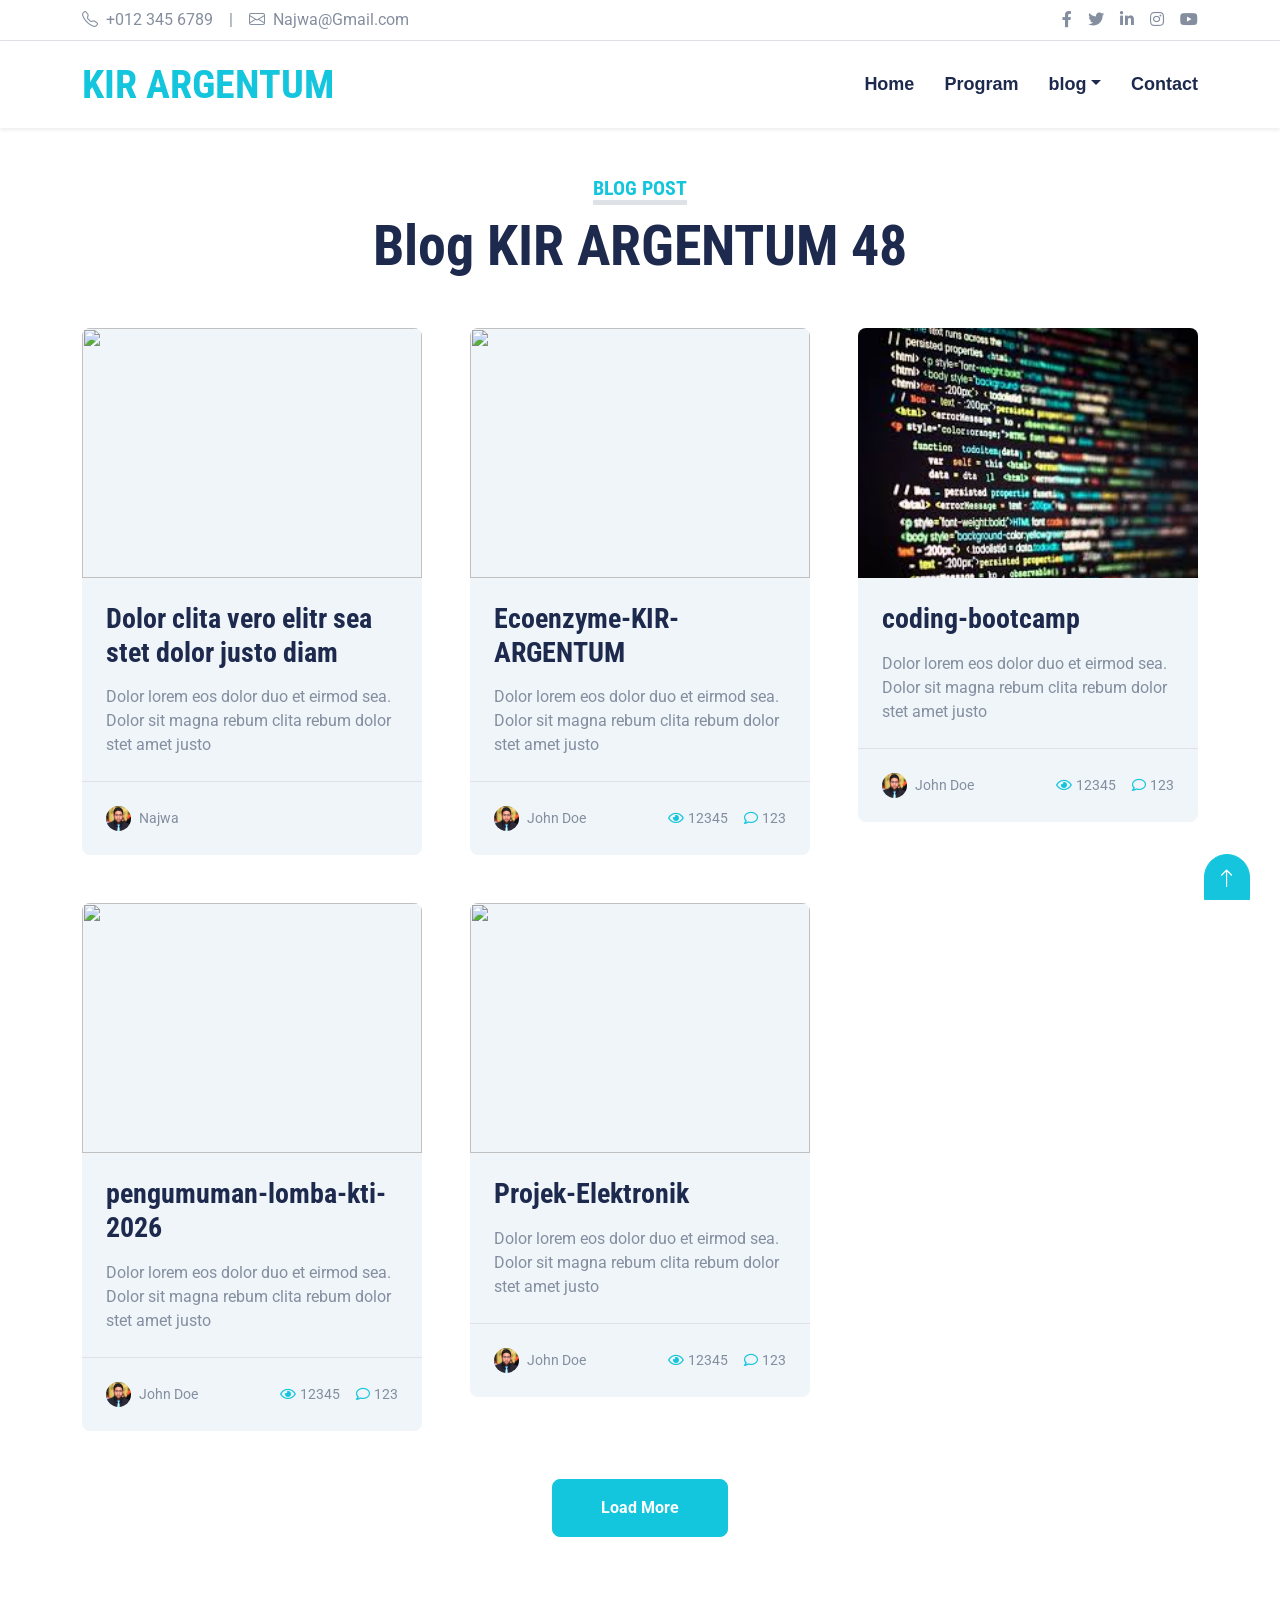
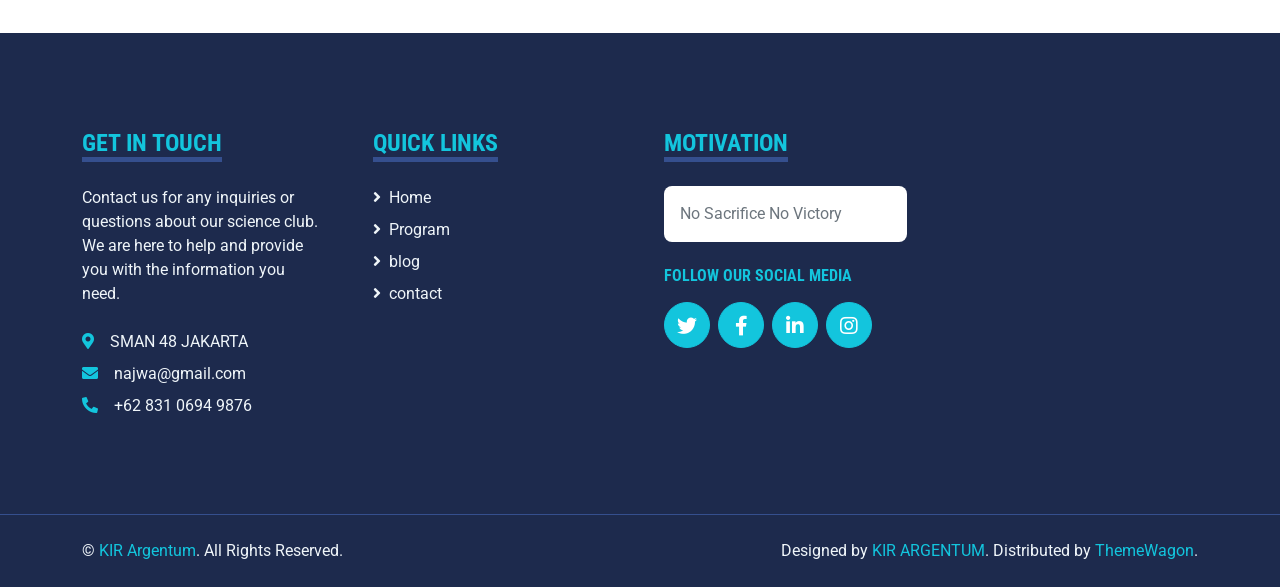
==== blog.html @ 417a8e18 "Add files via upload" ====
<!DOCTYPE html>
<html lang="en">

<head>
    <meta charset="utf-8">
    <title>KIR Argentum - Science Club of SMAN 48 Jakarta</title>
    <meta content="width=device-width, initial-scale=1.0" name="viewport">
    <meta content="Free HTML Templates" name="keywords">
    <meta content="Free HTML Templates" name="description">

    <!-- Favicon -->
    <link href="img/favicon.ico" rel="icon">

    <!-- Google Web Fonts -->
    <link rel="preconnect" href="https://fonts.gstatic.com">
    <link
        href="https://fonts.googleapis.com/css2?family=Roboto+Condensed:wght@400;700&family=Roboto:wght@400;700&display=swap"
        rel="stylesheet">

    <!-- Icon Font Stylesheet -->
    <link href="https://cdnjs.cloudflare.com/ajax/libs/font-awesome/5.15.0/css/all.min.css" rel="stylesheet">
    <link href="https://cdn.jsdelivr.net/npm/bootstrap-icons@1.4.1/font/bootstrap-icons.css" rel="stylesheet">

    <!-- Libraries Stylesheet -->
    <link href="lib/owlcarousel/assets/owl.carousel.min.css" rel="stylesheet">
    <link href="lib/tempusdominus/css/tempusdominus-bootstrap-4.min.css" rel="stylesheet" />

    <!-- Customized Bootstrap Stylesheet -->
    <link href="css/bootstrap.min.css" rel="stylesheet">

    <!-- Template Stylesheet -->
    <link href="css/style.css" rel="stylesheet">
</head>

<body>
    <!-- Topbar Start -->
    <div class="container-fluid py-2 border-bottom d-none d-lg-block">
        <div class="container">
            <div class="row">
                <div class="col-md-6 text-center text-lg-start mb-2 mb-lg-0">
                    <div class="d-inline-flex align-items-center">
                        <a class="text-decoration-none text-body pe-3" href="#!"><i
                                class="bi bi-telephone me-2"></i>+012
                            345 6789</a>
                        <span class="text-body">|</span>
                        <a class="text-decoration-none text-body px-3" href="#!"><i
                                class="bi bi-envelope me-2"></i>Najwa@Gmail.com</a>
                    </div>
                </div>
                <div class="col-md-6 text-center text-lg-end">
                    <div class="d-inline-flex align-items-center">
                        <a class="text-body px-2" href="#!">
                            <i class="fab fa-facebook-f"></i>
                        </a>
                        <a class="text-body px-2" href="#!">
                            <i class="fab fa-twitter"></i>
                        </a>
                        <a class="text-body px-2" href="#!">
                            <i class="fab fa-linkedin-in"></i>
                        </a>
                        <a class="text-body px-2" href="#!">
                            <i class="fab fa-instagram"></i>
                        </a>
                        <a class="text-body ps-2" href="#!">
                            <i class="fab fa-youtube"></i>
                        </a>
                    </div>
                </div>
            </div>
        </div>
    </div>
    <!-- Topbar End -->


    <!-- Navbar Start -->
    <div class="container-fluid sticky-top bg-white shadow-sm">
        <div class="container">
            <nav class="navbar navbar-expand-lg bg-white navbar-light py-3 py-lg-0">
                <a href="index.html" class="navbar-brand">
                    <h1 class="m-0 text-uppercase text-primary"><i class="img/logokir.jpg"></i>KIR Argentum</h1>
                </a>
                <button class="navbar-toggler" type="button" data-bs-toggle="collapse" data-bs-target="#navbarCollapse">
                    <span class="navbar-toggler-icon"></span>
                </button>
                <div class="collapse navbar-collapse" id="navbarCollapse">
                    <div class="navbar-nav ms-auto py-0">
                        <a href="index.html" class="nav-item nav-link ">Home</a>
                        
                        <a href="Program.html" class="nav-item nav-link">Program</a>
                        
                        <div class="nav-item dropdown">
                            <a href="#" class="nav-link dropdown-toggle" data-bs-toggle="dropdown">blog</a>
                            <div class="dropdown-menu m-0">
                                <a href="blog.html" class="dropdown-item active">Blog Grid</a>
                                <a href="detail.html" class="dropdown-item">Essay kami</a>
                               
                            </div>
                        </div>
                        <a href="contact.html" class="nav-item nav-link">Contact</a>
                    </div>
                </div>
            </nav>
        </div>
    </div>
    <!-- Navbar End -->


    <!-- Blog Start -->
    <div class="container-fluid py-5">
        <div class="container">
            <div class="text-center mx-auto mb-5" style="max-width: 1000px;">
                <h5 class="d-inline-block text-primary text-uppercase border-bottom border-5">Blog Post</h5>
                <h1 class="display-4">Blog KIR ARGENTUM 48</h1>
            </div>
            <div class="row g-5">
                <div class="col-xl-4 col-lg-6">
                    <div class="bg-light rounded overflow-hidden">
                       <img class="img-fluid w-100 blog-img" src="img/Foto Produk.jpg" alt="">
                        <div class="p-4">
                            <a class="h3 d-block mb-3" href="Detail.html">Dolor clita vero elitr sea stet dolor justo diam</a>
                            <p class="m-0">Dolor lorem eos dolor duo et eirmod sea. Dolor sit magna
                                rebum clita rebum dolor stet amet justo</p>
                        </div>
                        <div class="d-flex justify-content-between border-top p-4">
                            <div class="d-flex align-items-center">
                                <img class="rounded-circle me-2" src="img/user.jpg" width="25" height="25" alt="">
                                <small>Najwa</small>
                            </div>
                            <div class="d-flex align-items-center">
                             
                            </div>
                        </div>
                    </div>
                </div>
                <div class="col-xl-4 col-lg-6">
                    <div class="bg-light rounded overflow-hidden">
                        <img class="img-fluid w-100 blog-img" src="img/Foto Produk.jpg" alt="">
                        <div class="p-4">
                            <a class="h3 d-block mb-3" href="Ecoenzyme-KIR-ARGENTUM.html">Ecoenzyme-KIR-ARGENTUM</a>
                            <p class="m-0">Dolor lorem eos dolor duo et eirmod sea. Dolor sit magna
                                rebum clita rebum dolor stet amet justo</p>
                        </div>
                        <div class="d-flex justify-content-between border-top p-4">
                            <div class="d-flex align-items-center">
                                <img class="rounded-circle me-2" src="img/user.jpg" width="25" height="25" alt="">
                                <small>John Doe</small>
                            </div>
                            <div class="d-flex align-items-center">
                                <small class="ms-3"><i class="far fa-eye text-primary me-1"></i>12345</small>
                                <small class="ms-3"><i class="far fa-comment text-primary me-1"></i>123</small>
                            </div>
                        </div>
                    </div>
                </div>
                <div class="col-xl-4 col-lg-6">
                    <div class="bg-light rounded overflow-hidden">
                        <img class="img-fluid w-100 blog-img" src="img/coding.jpg" alt="">
                        <div class="p-4">
                            <a class="h3 d-block mb-3" href="coding-bootcamp.html">coding-bootcamp</a>
                            <p class="m-0">Dolor lorem eos dolor duo et eirmod sea. Dolor sit magna
                                rebum clita rebum dolor stet amet justo</p>
                        </div>
                        <div class="d-flex justify-content-between border-top p-4">
                            <div class="d-flex align-items-center">
                                <img class="rounded-circle me-2" src="img/user.jpg" width="25" height="25" alt="">
                                <small>John Doe</small>
                            </div>
                            <div class="d-flex align-items-center">
                                <small class="ms-3"><i class="far fa-eye text-primary me-1"></i>12345</small>
                                <small class="ms-3"><i class="far fa-comment text-primary me-1"></i>123</small>
                            </div>
                        </div>
                    </div>
                </div>
                <div class="col-xl-4 col-lg-6">
                    <div class="bg-light rounded overflow-hidden">
                        <img class="img-fluid w-100 blog-img" src="img/Foto Produk.jpg" alt="">
                        <div class="p-4">
                            <a class="h3 d-block mb-3" href="Pengumuman-lomba-kti-2026.html">pengumuman-lomba-kti-2026</a>
                            <p class="m-0">Dolor lorem eos dolor duo et eirmod sea. Dolor sit magna
                                rebum clita rebum dolor stet amet justo</p>
                        </div>
                        <div class="d-flex justify-content-between border-top p-4">
                            <div class="d-flex align-items-center">
                                <img class="rounded-circle me-2" src="img/user.jpg" width="25" height="25" alt="">
                                <small>John Doe</small>
                            </div>
                            <div class="d-flex align-items-center">
                                <small class="ms-3"><i class="far fa-eye text-primary me-1"></i>12345</small>
                                <small class="ms-3"><i class="far fa-comment text-primary me-1"></i>123</small>
                            </div>
                        </div>
                    </div>
                </div>
                <div class="col-xl-4 col-lg-6">
                    <div class="bg-light rounded overflow-hidden">
                        <img class="img-fluid w-100 blog-img" src="img/Foto Produk.jpg" alt="">
                        <div class="p-4">
                            <a class="h3 d-block mb-3" href="Projek-Elektronik.html">Projek-Elektronik</a>
                            <p class="m-0">Dolor lorem eos dolor duo et eirmod sea. Dolor sit magna
                                rebum clita rebum dolor stet amet justo</p>
                        </div>
                        <div class="d-flex justify-content-between border-top p-4">
                            <div class="d-flex align-items-center">
                                <img class="rounded-circle me-2" src="img/user.jpg" width="25" height="25" alt="">
                                <small>John Doe</small>
                            </div>
                            <div class="d-flex align-items-center">
                                <small class="ms-3"><i class="far fa-eye text-primary me-1"></i>12345</small>
                                <small class="ms-3"><i class="far fa-comment text-primary me-1"></i>123</small>
                            </div>
                        </div>
                    </div>
                </div>
                
                  
               <div class="col-12 text-center">
                    <button class="btn btn-primary py-3 px-5">Load More</button>
                </div>
            </div>
        </div>
    </div>
    <!-- Blog End -->


   <!-- Footer Start -->
    <div class="container-fluid bg-dark text-light mt-5 py-5">
        <div class="container py-5">
            <div class="row g-5">
                <div class="col-lg-3 col-md-6">
                    <h4 class="d-inline-block text-primary text-uppercase border-bottom border-5 border-secondary mb-4">
                        Get In Touch</h4>
                    <p class="mb-4">Contact us for any inquiries or questions about our science club. We are here to help and provide you with the information you need.
                    </p>
                    <p class="mb-2"><i class="fa fa-map-marker-alt text-primary me-3"></i>SMAN 48 JAKARTA</p>
                    <p class="mb-2"><i class="fa fa-envelope text-primary me-3"></i>najwa@gmail.com</p>
                    <p class="mb-0"><i class="fa fa-phone-alt text-primary me-3"></i>+62 831 0694 9876</p>
                </div>
                <div class="col-lg-3 col-md-6">
                    <h4 class="d-inline-block text-primary text-uppercase border-bottom border-5 border-secondary mb-4">
                        Quick Links</h4>
                    <div class="d-flex flex-column justify-content-start">
                        <a class="text-light mb-2" href="index.html"><i class="fa fa-angle-right me-2"></i>Home</a>
                        <a class="text-light mb-2" href="Program.html"><i class="fa fa-angle-right me-2"></i>Program</a>
                        <a class="text-light mb-2" href="blog.html"><i class="fa fa-angle-right me-2"></i>blog</a>
                        <a class="text-light mb-2" href="contact.html"><i class="fa fa-angle-right me-2"></i>contact</a>
                     
                    </div>
                </div>
                
                <div class="col-lg-3 col-md-6">
                    <h4 class="d-inline-block text-primary text-uppercase border-bottom border-5 border-secondary mb-4">
                        motivation</h4>
                    <form action="">
                        <div class="input-group">
                            <input type="text" class="form-control p-3 border-0" placeholder="No Sacrifice No Victory">
                        
                        </div>
                    </form>
                    <h6 class="text-primary text-uppercase mt-4 mb-3">Follow Our Social Media</h6>
                    <div class="d-flex">
                        <a class="btn btn-lg btn-primary btn-lg-square rounded-circle me-2" href="#!"><i
                                class="fab fa-twitter"></i></a>
                        <a class="btn btn-lg btn-primary btn-lg-square rounded-circle me-2" href="#!"><i
                                class="fab fa-facebook-f"></i></a>
                        <a class="btn btn-lg btn-primary btn-lg-square rounded-circle me-2" href="#!"><i
                                class="fab fa-linkedin-in"></i></a>
                        <a class="btn btn-lg btn-primary btn-lg-square rounded-circle" href="https://www.instagram.com/kirargentum48"><i
                                class="fab fa-instagram"></i></a>
                    </div>
                </div>
            </div>
        </div>
    </div>
    <div class="container-fluid bg-dark text-light border-top border-secondary py-4">
        <div class="container">
            <div class="row g-5">
                <div class="col-md-6 text-center text-md-start">
                    <p class="mb-md-0">&copy; <a class="text-primary" href="index.html">KIR Argentum</a>. All Rights Reserved.
                    </p>
                </div>
                <div class="col-md-6 text-center text-md-end">
                    <p class="mb-0">Designed by <a class="text-primary" href="https://htmlcodex.com"
                            target="_blank">KIR ARGENTUM</a>. Distributed by <a href="https://themewagon.com"
                            target="_blank">ThemeWagon</a>.</p>
                </div>
            </div>
        </div>
    </div>
    <!-- Footer End -->


    <!-- Back to Top -->
    <a href="#!" class="btn btn-lg btn-primary btn-lg-square back-to-top"><i class="bi bi-arrow-up"></i></a>


    <!-- JavaScript Libraries -->
    <script src="https://code.jquery.com/jquery-3.4.1.min.js"></script>
    <script src="https://cdn.jsdelivr.net/npm/bootstrap@5.0.0/dist/js/bootstrap.bundle.min.js"></script>
    <script src="lib/easing/easing.min.js"></script>
    <script src="lib/waypoints/waypoints.min.js"></script>
    <script src="lib/owlcarousel/owl.carousel.min.js"></script>
    <script src="lib/tempusdominus/js/moment.min.js"></script>
    <script src="lib/tempusdominus/js/moment-timezone.min.js"></script>
    <script src="lib/tempusdominus/js/tempusdominus-bootstrap-4.min.js"></script>

    <!-- Template Javascript -->
    <script src="js/main.js"></script>
</body>

</html>
---- css/style.css ----
/********** Template CSS **********/
:root {
    --primary: #240690;
    --secondary: #05246c;
    --light: #EFF5F9;
    --dark: #1D2A4D;
}

.btn {
    font-weight: 700;
    transition: .5s;
}

.btn:hover {
    -webkit-box-shadow: 0 8px 6px -6px #555555;
    -moz-box-shadow: 0 8px 6px -6px #555555;
    box-shadow: 0 8px 6px -6px #555555;
}

.btn-primary {
    color: #ffffff;
}

.btn-square {
    width: 36px;
    height: 36px;
}

.btn-sm-square {
    width: 28px;
    height: 28px;
}

.btn-lg-square {
    width: 46px;
    height: 46px;
}

.btn-square,
.btn-sm-square,
.btn-lg-square {
    padding-left: 0;
    padding-right: 0;
    text-align: center;
}

.back-to-top {
    position: fixed;
    display: none;
    right: 30px;
    bottom: 0;
    border-radius: 50% 50% 0 0;
    z-index: 99;
}

.navbar-light .navbar-nav .nav-link {
    font-family: 'Jost', sans-serif;
    position: relative;
    margin-left: 30px;
    padding: 30px 0;
    font-size: 18px;
    font-weight: 700;
    color: var(--dark);
    outline: none;
    transition: .5s;
}

.navbar-light .navbar-nav .nav-link:hover,
.navbar-light .navbar-nav .nav-link.active {
    color: var(--primary);
}

@media (min-width: 992px) {
    .navbar-light .navbar-nav .nav-link::before {
        position: absolute;
        content: "";
        width: 0;
        height: 5px;
        bottom: 0;
        left: 50%;
        background: var(--primary);
        transition: .5s;
    }

    .navbar-light .navbar-nav .nav-link:hover::before,
    .navbar-light .navbar-nav .nav-link.active::before {
        width: 100%;
        left: 0;
    }
}

@media (max-width: 991.98px) {
    .navbar-light .navbar-nav .nav-link  {
        margin-left: 0;
        padding: 100px 0;
    }
}

.hero-header {
    background: url(../img/homesman48jkt.jpg) center center no-repeat;
    background-size: cover;
}


.hero-header .container {
    position: relative;
    z-index: 1
}

.blog-img {
  height: 250px;
  object-fit: cover;
}
.hero-title-custom {
  color: #ffffff; /* change to any hex/rgb */
  text-shadow: 2px 2px 6px rgba(0,0,0,0.6);
  /* optional: font-weight, letter-spacing, etc. */
}

.service-item {
    position: relative;
    height: 350px;
    padding: 0 30px;
    transition: .5s;
}

.service-item .service-icon {
    width: 150px;
    height: 100px;
    display: flex;
    align-items: center;
    justify-content: center;
    background: var(--primary);
    border-radius: 50%;
    transform: rotate(-14deg);
}

.service-item .service-icon i {
    transform: rotate(15deg);
}

.service-item a.btn {
    position: absolute;
    width: 60px;
    bottom: -48px;
    left: 50%;
    margin-left: -30px;
    opacity: 0;
}

.service-item:hover a.btn {
    bottom: -24px;
    opacity: 1;
}

.price-carousel::after {
    position: absolute;
    content: "";
    width: 100%;
    height: 50%;
    bottom: 0;
    left: 0;
    background: var(--primary);
    border-radius: 8px 8px 50% 50%;
    z-index: -1;
}

.price-carousel .owl-nav {
    margin-top: 35px;
    width: 100%;
    text-align: center;
    display: flex;
    justify-content: center;
}

.price-carousel .owl-nav .owl-prev,
.price-carousel .owl-nav .owl-next{
    position: relative;
    margin: 0 5px;
    width: 45px;
    height: 45px;
    display: flex;
    align-items: center;
    justify-content: center;
    color: var(--primary);
    background: #FFFFFF;
    font-size: 22px;
    border-radius: 45px;
    transition: .5s;
}

.price-carousel .owl-nav .owl-prev:hover,
.price-carousel .owl-nav .owl-next:hover {
    color: var(--dark);
}

@media (min-width: 576px) {
    .team-item .row {
        height: 350px;
    }
}

.team-carousel .owl-nav {
    position: absolute;
    padding: 0 45px;
    width: 100%;
    height: 45px;
    top: calc(50% - 22.5px);
    left: 0;
    display: flex;
    justify-content: space-between;
}

.team-carousel .owl-nav .owl-prev,
.team-carousel .owl-nav .owl-next {
    position: relative;
    width: 45px;
    height: 45px;
    display: flex;
    align-items: center;
    justify-content: center;
    color: #FFFFFF;
    background: var(--primary);
    border-radius: 45px;
    font-size: 22px;
    transition: .5s;
}

.team-carousel .owl-nav .owl-prev:hover,
.team-carousel .owl-nav .owl-next:hover {
    background: var(--dark);
}

.testimonial-carousel .owl-dots {
    margin-top: 15px;
    display: flex;
    align-items: center;
    justify-content: center;
}

.testimonial-carousel .owl-dot {
    position: relative;
    display: inline-block;
    margin: 0 5px;
    width: 20px;
    height: 20px;
    background: var(--light);
    border: 2px solid var(--primary);
    border-radius: 20px;
    transition: .5s;
}

.testimonial-carousel .owl-dot.active {
    width: 40px;
    height: 40px;
    background: var(--primary);
}

.testimonial-carousel .owl-item img {
    width: 150px;
    height: 150px;
}
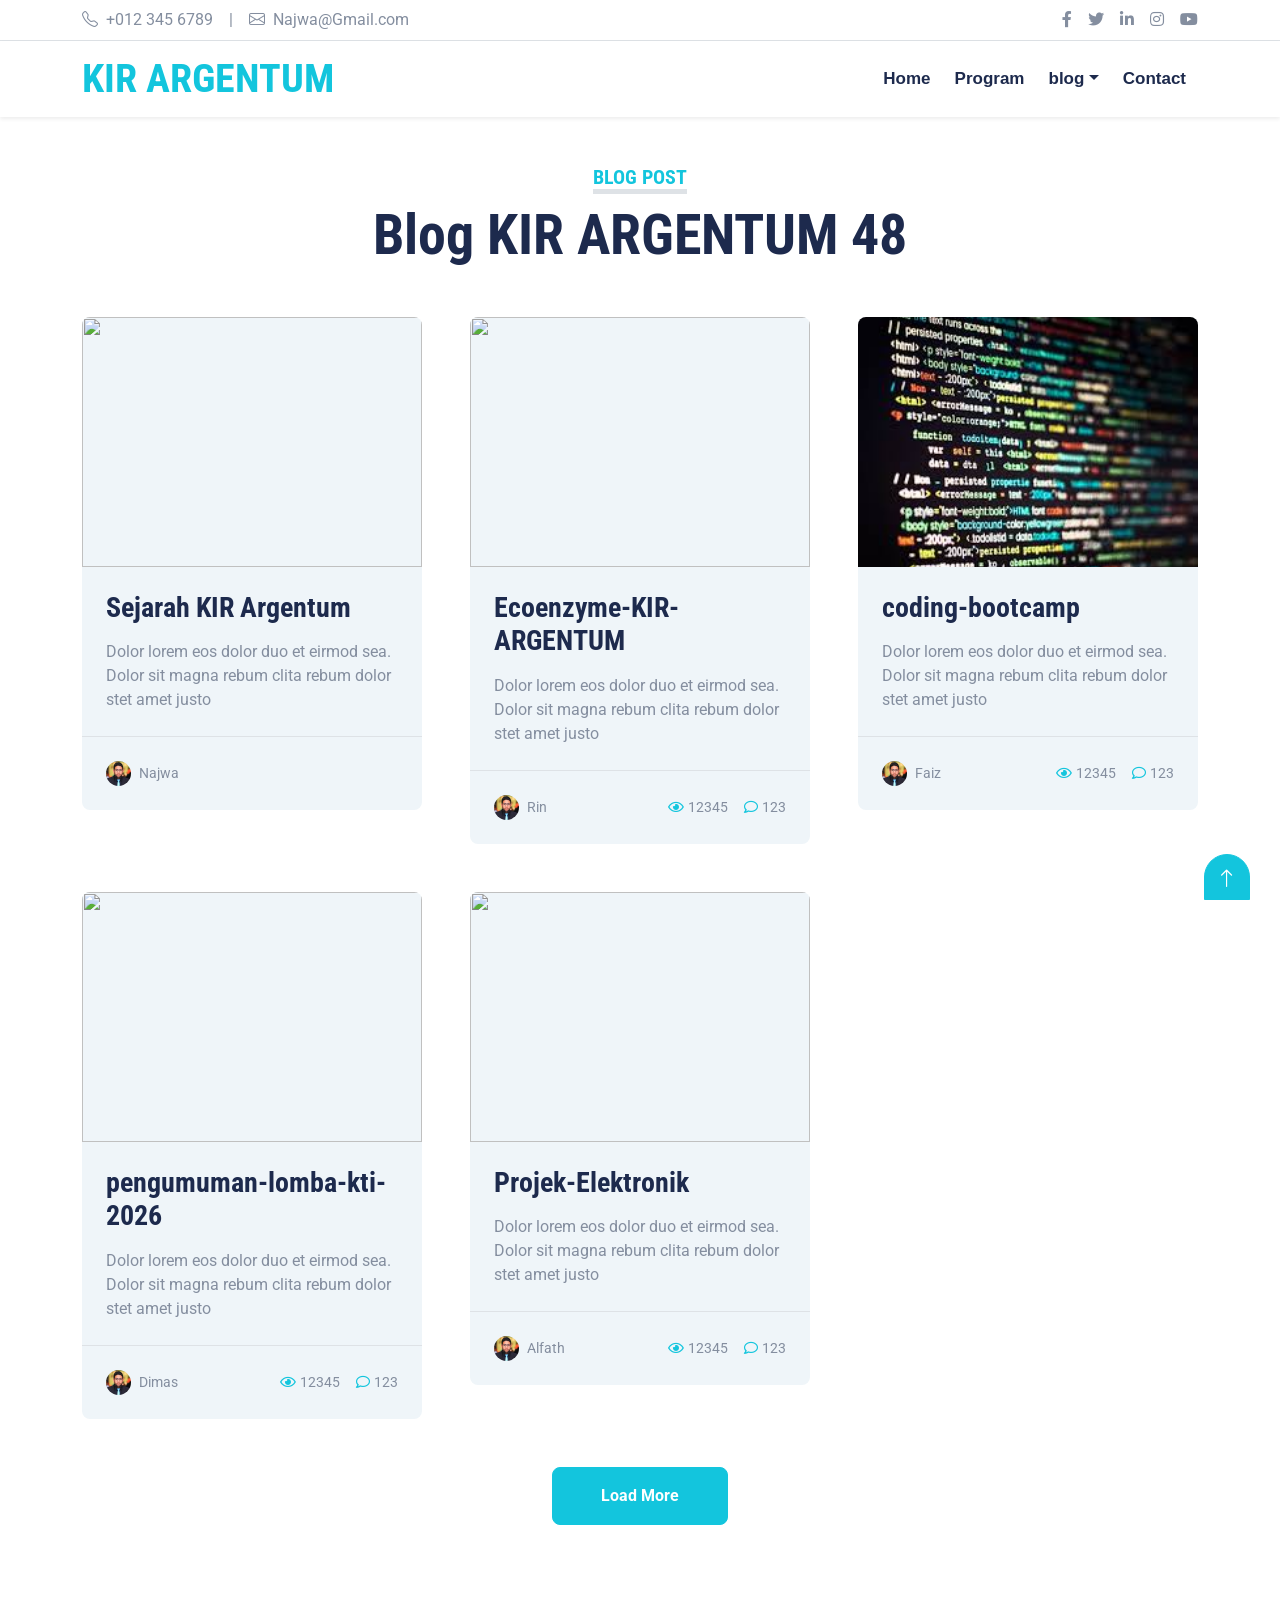
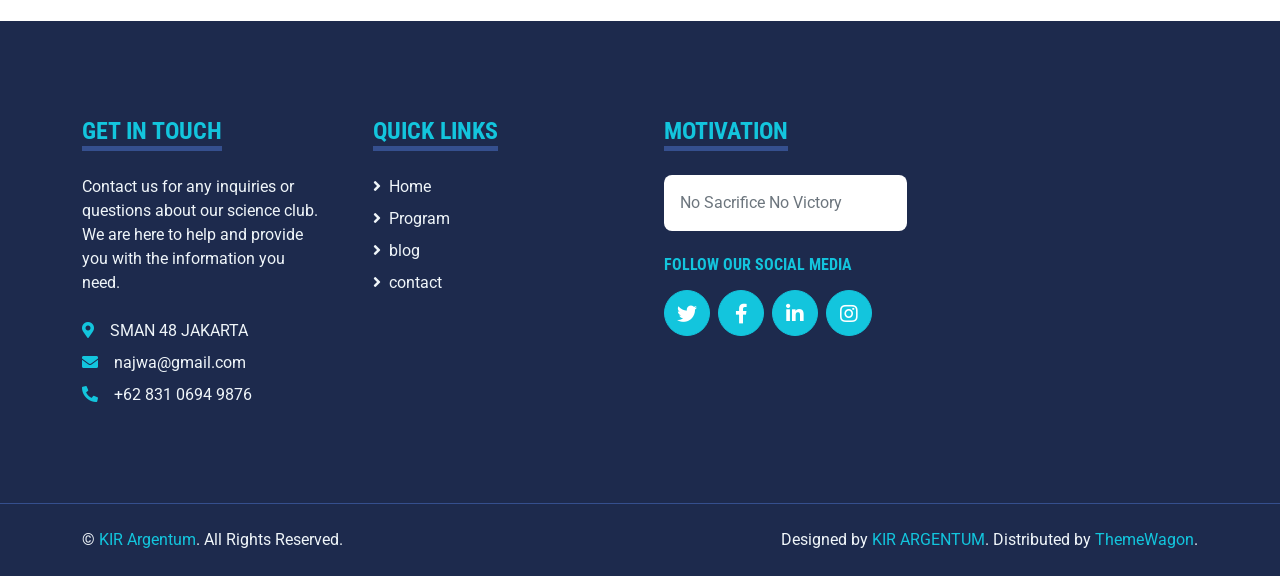
==== commit 8d6a3fab: "Add files via upload" ====
--- a/blog.html
+++ b/blog.html
@@ -117,7 +117,7 @@
                     <div class="bg-light rounded overflow-hidden">
                        <img class="img-fluid w-100 blog-img" src="img/Foto Produk.jpg" alt="">
                         <div class="p-4">
-                            <a class="h3 d-block mb-3" href="Detail.html">Dolor clita vero elitr sea stet dolor justo diam</a>
+                            <a class="h3 d-block mb-3" href="Detail.html">Sejarah KIR Argentum</a>
                             <p class="m-0">Dolor lorem eos dolor duo et eirmod sea. Dolor sit magna
                                 rebum clita rebum dolor stet amet justo</p>
                         </div>
@@ -143,7 +143,7 @@
                         <div class="d-flex justify-content-between border-top p-4">
                             <div class="d-flex align-items-center">
                                 <img class="rounded-circle me-2" src="img/user.jpg" width="25" height="25" alt="">
-                                <small>John Doe</small>
+                                <small>Rin</small>
                             </div>
                             <div class="d-flex align-items-center">
                                 <small class="ms-3"><i class="far fa-eye text-primary me-1"></i>12345</small>
@@ -163,7 +163,7 @@
                         <div class="d-flex justify-content-between border-top p-4">
                             <div class="d-flex align-items-center">
                                 <img class="rounded-circle me-2" src="img/user.jpg" width="25" height="25" alt="">
-                                <small>John Doe</small>
+                                <small>Faiz</small>
                             </div>
                             <div class="d-flex align-items-center">
                                 <small class="ms-3"><i class="far fa-eye text-primary me-1"></i>12345</small>
@@ -183,7 +183,7 @@
                         <div class="d-flex justify-content-between border-top p-4">
                             <div class="d-flex align-items-center">
                                 <img class="rounded-circle me-2" src="img/user.jpg" width="25" height="25" alt="">
-                                <small>John Doe</small>
+                                <small>Dimas</small>
                             </div>
                             <div class="d-flex align-items-center">
                                 <small class="ms-3"><i class="far fa-eye text-primary me-1"></i>12345</small>
@@ -203,7 +203,7 @@
                         <div class="d-flex justify-content-between border-top p-4">
                             <div class="d-flex align-items-center">
                                 <img class="rounded-circle me-2" src="img/user.jpg" width="25" height="25" alt="">
-                                <small>John Doe</small>
+                                <small>Alfath</small>
                             </div>
                             <div class="d-flex align-items-center">
                                 <small class="ms-3"><i class="far fa-eye text-primary me-1"></i>12345</small>
--- a/css/style.css
+++ b/css/style.css
@@ -69,19 +69,42 @@
 .navbar-light .navbar-nav .nav-link.active {
     color: var(--primary);
 }
-
+/* ==================== NAVBAR ==================== */
+.navbar-light .navbar-nav .nav-link {
+    font-family: 'Jost', sans-serif;
+    font-size: 16px;
+    font-weight: 600;
+    color: var(--dark);
+    padding: 10px 14px !important;   /* jarak antar menu */
+    margin: 0 !important;
+    transition: all 0.3s ease;
+}
+
+.navbar-light .navbar-nav .nav-link:hover,
+.navbar-light .navbar-nav .nav-link.active {
+    color: var(--primary);
+}
+
+/* Desktop (lg ke atas) - agak lebih longgar */
 @media (min-width: 992px) {
+    .navbar-light .navbar-nav .nav-link {
+        font-size: 17px;
+        padding: 25px 12px !important;
+        margin-left: 6px;
+    }
+    
+    /* efek underline hover */
     .navbar-light .navbar-nav .nav-link::before {
         position: absolute;
         content: "";
         width: 0;
-        height: 5px;
+        height: 4px;
         bottom: 0;
         left: 50%;
         background: var(--primary);
-        transition: .5s;
-    }
-
+        transition: .4s;
+    }
+    
     .navbar-light .navbar-nav .nav-link:hover::before,
     .navbar-light .navbar-nav .nav-link.active::before {
         width: 100%;
@@ -89,13 +112,27 @@
     }
 }
 
+/* Mobile & Tablet - lebih kecil & rapat */
 @media (max-width: 991.98px) {
-    .navbar-light .navbar-nav .nav-link  {
+    .navbar {
+        padding-top: 12px !important;
+        padding-bottom: 12px !important;
+    }
+    
+    .navbar-light .navbar-nav .nav-link {
+        font-size: 15.5px;
+        padding: 12px 20px !important;   /* rapat tapi nyaman disentuh */
         margin-left: 0;
-        padding: 100px 0;
-    }
-}
-
+    }
+    
+    .navbar-brand h1 {
+        font-size: 1.35rem;   /* logo sedikit lebih kecil di HP */
+    }
+    
+    .dropdown-menu {
+        padding: 6px 0;
+    }
+}
 .hero-header {
     background: url(../img/homesman48jkt.jpg) center center no-repeat;
     background-size: cover;
